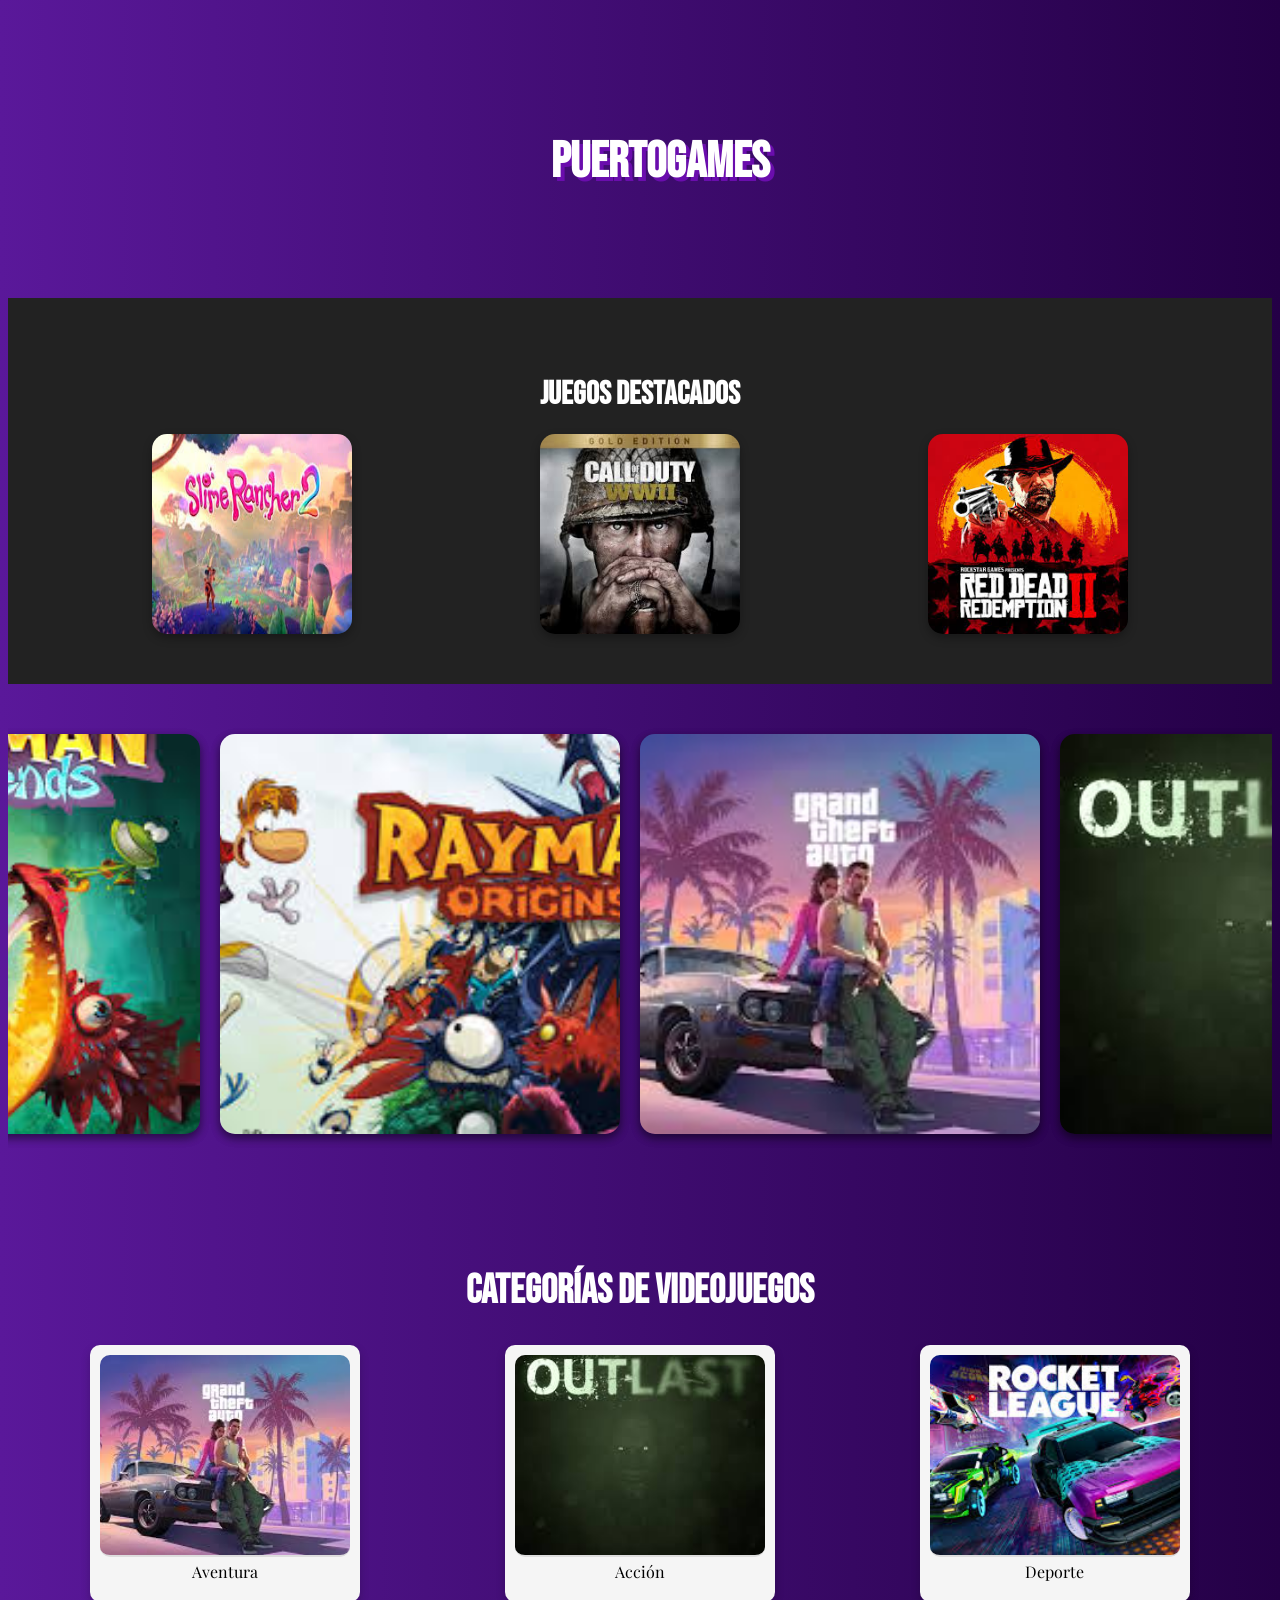
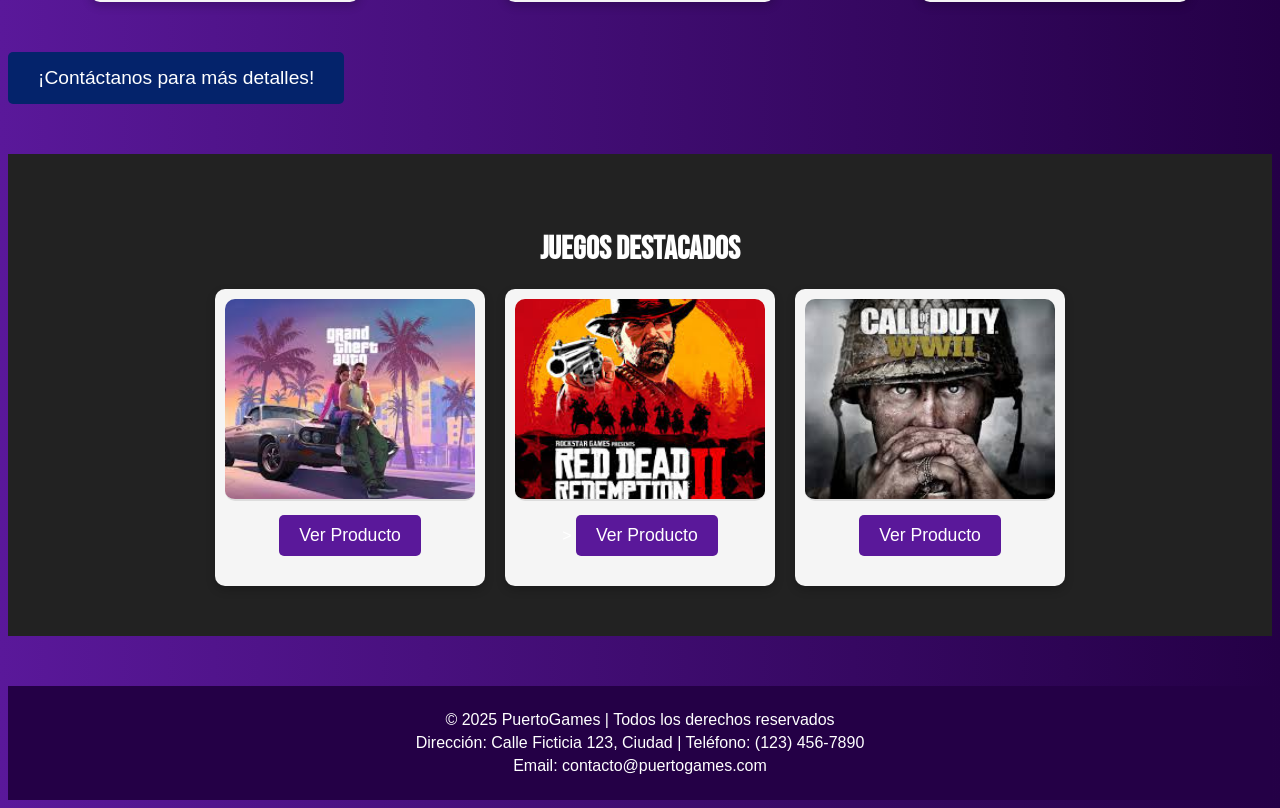
==== index.html @ 3d993a94 "Finalizado el proyecto" ====
<!DOCTYPE html>
<html lang="es">
<head>
    <meta charset="UTF-8">
    <meta name="viewport" content="width=device-width, initial-scale=1.0">
    <link rel="stylesheet" href="./css/styles.css">
    <link rel="stylesheet" href="./assets/Pixel Art 8Bit GIF by pixel jeff.gif">
    <link rel="preconnect" href="https://fonts.googleapis.com">
    <link rel="preconnect" href="https://fonts.gstatic.com" crossorigin>
    <link href="https://fonts.googleapis.com/css2?family=Bebas+Neue&family=Boldonse&family=Bytesized&family=Playfair+Display:ital,wght@0,400..900;1,400..900&display=swap" rel="stylesheet">
    <title>PuertoGames</title>

     
</head>
<body>
    <header class="pixel-banner">
        <h1 class="logo">PuertoGames</h1>
      </header>

    <!-- Juegos Destacados -->
    <section class="juegos-destacados">
        <h2>Juegos Destacados</h2>
        <div class="banner">
            <img src="./assets/4.jpg" alt="Juego 1">
            <img src="./assets/descargar (3).jpg" alt="Juego 2">
            <img src="./assets/descargar (2).jpg" alt="Juego 3">
        </div>
    </section>

    <section class="carrusel">
        <div class="imagenes-juegos">
            <div class="slides">
                <div class="slide">
                    <img src="./assets/descargar (1).jpg" alt="Juego 1">
                </div>
                <div class="slide">
                    <img src="./assets/descargar (4).jpg" alt="Juego 2">
                </div>
                <div class="slide">
                    <img src="./assets/descargar.jpg" alt="Juego 3">
                </div>
                <div class="slide">
                    <img src="./assets/descargar (6).jpg" alt="Juego 4">
                </div>
                <div class="slide">
                    <img src="./assets/descargar (7).jpg" alt="Juego 5">
                </div>
                <div class="slide">
                    <img src="./assets/descargar (8).jpg" alt="Juego 5">
                </div>
                <div class="slide">
                    <img src="./assets/descargar (9).jpg" alt="Juego 5">
                </div>
                <div class="slide">
                    <img src="./assets/5.jpg" alt="Juego 5">
                </div>
                <div class="slide">
                    <img src="./assets/descargar (10).jpg" alt="Juego 5">
                </div>
                <div class="slide">
                    <img src="./assets/descargar (11).jpg" alt="Juego 5">
                </div>
                <div class="slide">
                    <img src="./assets/descargar (12).jpg" alt="Juego 5">
                </div>
                <div class="slide">
                    <img src="./assets/descargar (13).jpg" alt="Juego 5">
                </div>
                <div class="slide">
                    <img src="./assets/descargar (14).jpg" alt="Juego 5">
                </div>
                <div class="slide">
                    <img src="./assets/descargar (15).jpg" alt="Juego 5">
                </div>
                <div class="slide">
                    <img src="./assets/descargar (16).jpg" alt="Juego 5">
                </div>
                <div class="slide">
                    <img src="./assets/descargar (17).jpg" alt="Juego 5">
                </div>
                <div class="slide">
                    <img src="./assets/descargar (18).jpg" alt="Juego 5">
                </div>
                <div class="slide">
                    <img src="./assets/descargar (19).jpg" alt="Juego 5">
                </div>
                <div class="slide">
                    <img src="./assets/descargar (20).jpg" alt="Juego 5">
                </div>
                <div class="slide">
                    <img src="./assets/descargar (1).jpg" alt="Juego 1">
                </div>
                <div class="slide">
                    <img src="./assets/descargar (4).jpg" alt="Juego 2">
                </div>
                <div class="slide">
                    <img src="./assets/descargar.jpg" alt="Juego 3">
                </div>
                <div class="slide">
                    <img src="./assets/descargar (6).jpg" alt="Juego 4">
                </div>
                <div class="slide">
                    <img src="./assets/descargar (7).jpg" alt="Juego 5">
                </div>
                <div class="slide">
                    <img src="./assets/descargar (8).jpg" alt="Juego 5">
                </div>
                <div class="slide">
                    <img src="./assets/descargar (9).jpg" alt="Juego 5">
                </div>
                <div class="slide">
                    <img src="./assets/5.jpg" alt="Juego 5">
                </div>
                <div class="slide">
                    <img src="./assets/descargar (10).jpg" alt="Juego 5">
                </div>
                <div class="slide">
                    <img src="./assets/descargar (11).jpg" alt="Juego 5">
                </div>
                <div class="slide">
                    <img src="./assets/descargar (12).jpg" alt="Juego 5">
                </div>
                <div class="slide">
                    <img src="./assets/descargar (13).jpg" alt="Juego 5">
                </div>
                <div class="slide">
                    <img src="./assets/descargar (14).jpg" alt="Juego 5">
                </div>
                <div class="slide">
                    <img src="./assets/descargar (15).jpg" alt="Juego 5">
                </div>
                <div class="slide">
                    <img src="./assets/descargar (16).jpg" alt="Juego 5">
                </div>
                <div class="slide">
                    <img src="./assets/descargar (17).jpg" alt="Juego 5">
                </div>
                <div class="slide">
                    <img src="./assets/descargar (18).jpg" alt="Juego 5">
                </div>
                <div class="slide">
                    <img src="./assets/descargar (19).jpg" alt="Juego 5">
                </div>
                <div class="slide">
                    <img src="./assets/descargar (20).jpg" alt="Juego 5">
                </div>
            </div>
        </div>
    </section>
    <section class="categorias">
        <h2>Categorías de Videojuegos</h2>
        <div class="juegos-categoria">
            <div class="juego">
                <img src="./assets/descargar (1).jpg" alt="Juego 1">
                <p class="categoria">Aventura</p>
            </div>
            <div class="juego">
                <img src="./assets/descargar (4).jpg" alt="Juego 2">
                <p class="categoria">Acción</p>
            </div>
            <div class="juego">
                <img src="./assets/descargar.jpg" alt="Juego 3">
                <p class="categoria">Deporte</p>
            </div>
        </div>
    </section>
    <!-- Llamado a la Acción (CTA) para ir a contacto o comprar -->
<section class="cta">
    <a href="contacto.html" class="cta-btn">¡Contáctanos para más detalles!</a>
<!-- Sección de Juegos Destacados -->
<section class="juegos-destacados">
    <h2>Juegos Destacados</h2>
    <div class="juegos-lista">
        <!-- Juego 1 -->
        <div class="juego">
            <img src="./assets/descargar (1).jpg" alt="Juego 1">
            <a href="producto.html" class="btn-ver-producto">Ver Producto</a> <!-- Enlace a producto específico -->
        </div>
        
        <!-- Juego 2 -->
        <div class="juego">
            <img src="./assets/descargar (2).jpg" alt="Juego 2">>
            <a href="producto2.html" class="btn-ver-producto">Ver Producto</a> <!-- Enlace a producto específico -->
        </div>
        
        <!-- Juego 3 -->
        <div class="juego">
            <img src="./assets/descargar (3).jpg" alt="Juego 3">
            <a href="producto3.html" class="btn-ver-producto">Ver Producto</a> <!-- Enlace a producto específico -->
        </div>
    </div>
</section>
<!-- Footer con información de contacto -->
<footer class="footer">
    <p>&copy; 2025 PuertoGames | Todos los derechos reservados</p>
    <p>Dirección: Calle Ficticia 123, Ciudad | Teléfono: (123) 456-7890</p>
    <p>Email: contacto@puertogames.com</p>
</footer>
</body>
</html>
---- css/styles.css ----
/* General Styles */
body {
    background: linear-gradient(to right, #5a189a, #240046);
    font-family: Arial, sans-serif;
}

/* Pixel Banner */
.pixel-banner {
    position: relative;
    width: 100%;
    height: 200px;
    background: linear-gradient(to right, #5a189a, #240046);
    background-image: url('https://media2.giphy.com/media/v1.Y2lkPTc5MGI3NjExeWVua3FrZ2JlaHhtOHdyNjU2MndsMTA0ZnJqMmJmMWpndWV6aHZ1eSZlcD12MV9pbnRlcm5hbF9naWZfYnlfaWQmY3Q9Zw/3dhmyq6EKw2x7eFt4X/giphy.gif');
    background-size: cover;
    background-repeat: no-repeat;
    background-position: center top;
    overflow: hidden;
    border-radius: 10px;
}

/* Logo in Pixel Banner */
.logo {
    position: absolute;
    top: 50%;
    left: 50%;
    transform: translate(-50%, -50%);
    font-family: "Bebas Neue", sans-serif;
    color: white;
    font-size: 50px;
    text-shadow: 4px 4px 0px #6a0dad;
    z-index: 2;
}

/* Hero Section */
.hero {
    background-image: url('https://via.placeholder.com/1200x400?text=Fondo+Hero');
    background-size: cover;
    background-position: center;
    height: 400px;
    display: flex;
    justify-content: center;
    align-items: center;
    color: white;
    font-family: 'Bebas Neue', sans-serif;
    text-align: center;
}

/* Juegos Destacados Section */
.juegos-destacados {
    padding: 20px;
    background-color: #222;
    color: white;
    text-align: center;
    margin-top: 50px;
}

.juegos-destacados h2 {
    font-family: 'Bebas Neue', sans-serif;
    font-size: 32px;
    margin-bottom: 20px;
}

.banner {
    display: flex;
    justify-content: space-around;
}

.banner img {
    width: 200px;
    margin: 0 10px;
    border-radius: 15px;
    box-shadow: 0 4px 10px rgba(0, 0, 0, 0.3);
    transition: transform 0.3s ease-in-out, box-shadow 0.3s ease;
}

.banner img:hover {
    transform: scale(1.1);
    box-shadow: 0 6px 15px rgba(0, 0, 0, 0.5);
}

/* Carrusel de Juegos */
.carrusel {
    position: relative;
    display: flex;
    justify-content: center;
    align-items: center;
    padding: 50px 0;
    overflow: hidden;
}

.imagenes-juegos {
    display: flex;
    justify-content: flex-start; /* Asegura que los juegos estén alineados horizontalmente */
    transition: transform 0.5s ease-in-out;
}

.imagenes-juegos img {
    width: 400px;
    height: 400px;
    object-fit: cover;
    margin-right: 20px;
    border-radius: 15px;
    box-shadow: 0 4px 10px rgba(0, 0, 0, 0.3);
    transition: transform 0.5s ease, box-shadow 0.3s ease;
}

.imagenes-juegos img:hover {
    transform: scale(1.05);
    box-shadow: 0 6px 15px rgba(0, 0, 0, 0.5);
}

/* Animación para el desplazamiento infinito */
@keyframes desplazamientoInfinito {
    0% {
        transform: translateX(0);
    }
    100% {
        transform: translateX(-100%); /* Desplazar completamente las imágenes */
    }
}

.slides {
    display: flex;
    animation: desplazamientoInfinito 40s linear infinite; /* Animación infinita */
}

.slide {
    width: 400px;
    height: 400px;
    margin-right: 20px;
    border-radius: 15px;
    box-shadow: 0 4px 10px rgba(0, 0, 0, 0.3);
    transition: transform 0.3s ease;
}

.slide img {
    width: 100%;
    height: 100%;
    object-fit: cover;
    border-radius: 15px;
}

/* Ajuste en el contenedor de las imágenes para que se alineen correctamente */
.imagenes-juegos {
    display: flex;
    width: auto;
    flex-wrap: nowrap; /* Esto asegura que las imágenes no se ajusten a varias líneas */
}


/* Categorías Section */
.categorias {
    text-align: center;
    padding: 50px 0;
}

.categorias h2 {
    font-size: 2.5rem;
    margin-bottom: 30px;
    font-family: 'Bebas Neue', sans-serif;
    color: #fff;
}

/* Contenedor de Juegos por Categoría */
.juegos-categoria {
    display: flex;
    justify-content: space-around;
    align-items: center;
    gap: 20px;
    padding: 0 20px;
}

/* Estilo para cada Juego */
.juego {
    width: 250px;
    text-align: center;
    background-color: #2d2d2d;
    border-radius: 10px;
    box-shadow: 0 4px 10px rgba(0, 0, 0, 0.3);
    padding: 10px;
    transition: transform 0.3s ease;
}

.juego:hover {
    transform: scale(1.05);
}

/* Imagen del Juego */
.juego img {
    width: 100%;
    height: auto;
    border-radius: 10px;
}

/* Categoría Debajo del Juego */
.categoria {
    font-size: 1.2rem;
    color: #fff;
    margin-top: 10px;
    font-family: 'Playfair Display', serif;
}

/* Estilo del botón CTA */
.cta-btn {
    background-color: #04236b;
    color: white;
    padding: 15px 30px;
    font-size: 1.2rem;
    border-radius: 5px;
    text-decoration: none;
    display: inline-block;
    transition: background-color 0.3s;
}

.cta-btn:hover {
    background-color: #240046;
}

/* Footer */
.footer {
    background-color: #240046;
    color: white;
    padding: 20px;
    text-align: center;
    font-size: 1rem;
    margin-top: 50px;
}

.footer p {
    margin: 5px 0;
}

/* Estilo para la Página de Producto */
header {
    background-color: #5a189a;
    color: white;
    text-align: center;
    padding: 20px;
}

.producto {
    display: flex;
    justify-content: center;
    align-items: center;
    padding: 50px 0;
}

.producto-info {
    display: flex;
    justify-content: space-around;
    align-items: center;
    width: 80%;
}

.producto-img {
    width: 400px;
    height: auto;
    border-radius: 10px;
    box-shadow: 0 4px 8px rgba(0, 0, 0, 0.2);
}

.producto-detalles {
    max-width: 500px;
    margin-left: 30px;
}

.producto h2 {
    font-size: 2rem;
    color: #fff8f8;
}

.producto p {
    font-size: 1.1rem;
    color: #000000;
}

.botones {
    display: flex;
    gap: 20px;
    margin-top: 20px;
}

.btn-volver, .btn-comprar {
    padding: 10px 20px;
    background-color: #5a189a;
    color: white;
    text-decoration: none;
    border-radius: 5px;
    font-size: 1rem;
    display: inline-block;
}

.btn-volver:hover, .btn-comprar:hover {
    background-color: #240046;
}

/* Estilo para la página de contacto */
.contacto {
    padding: 50px;
    text-align: center;
}

.contacto h2 {
    font-size: 2.5rem;
    margin-bottom: 20px;
}

.formulario-contacto {
    display: flex;
    flex-direction: column;
    gap: 20px;
    max-width: 400px;
    margin: 0 auto;
}

.formulario-contacto input, .formulario-contacto textarea {
    padding: 10px;
    font-size: 1rem;
    border-radius: 5px;
    border: 1px solid #ccc;
}

.formulario-contacto button {
    padding: 15px;
    background-color: #5a189a;
    color: white;
    border: none;
    border-radius: 5px;
    font-size: 1.1rem;
    cursor: pointer;
}

.formulario-contacto button:hover {
    background-color: #240046;
}

/* Estilo para el botón Ver Producto */
.btn-ver-producto {
    padding: 10px 20px;
    background-color: #5a189a;
    color: white;
    text-decoration: none;
    border-radius: 5px;
    font-size: 1.1rem;
    display: inline-block;
    margin-top: 10px;
}

.btn-ver-producto:hover {
    background-color: #240046;
}

/* Juegos Destacados Section */
.juegos-destacados {
    text-align: center;
    padding: 50px;
}

.juegos-lista {
    display: flex;
    flex-wrap: wrap;
    justify-content: center;
    gap: 20px;
}

.juego {
    background-color: #f5f5f5;
    border-radius: 10px;
    overflow: hidden;
    width: 250px;
    text-align: center;
    box-shadow: 0 4px 10px rgba(0, 0, 0, 0.2);
    transition: transform 0.3s ease-in-out;
}

.juego img {
    width: 100%;
    height: 200px;
    object-fit: cover;
    border-bottom: 2px solid #ddd;
}

.juego h3 {
    font-size: 1.2rem;
    margin: 10px 0;
}

.juego p {
    font-size: 1rem;
    color: #000000;
    margin: 0 0 10px 0;
}

.btn-ver-producto {
    padding: 10px 20px;
    background-color: #5a189a;
    color: white;
    text-decoration: none;
    border-radius: 5px;
    font-size: 1.1rem;
    display: inline-block;
    margin-bottom: 20px;
}

.btn-ver-producto:hover {
    background-color: #240046;
}

.juego:hover {
    transform: translateY(-10px);
}
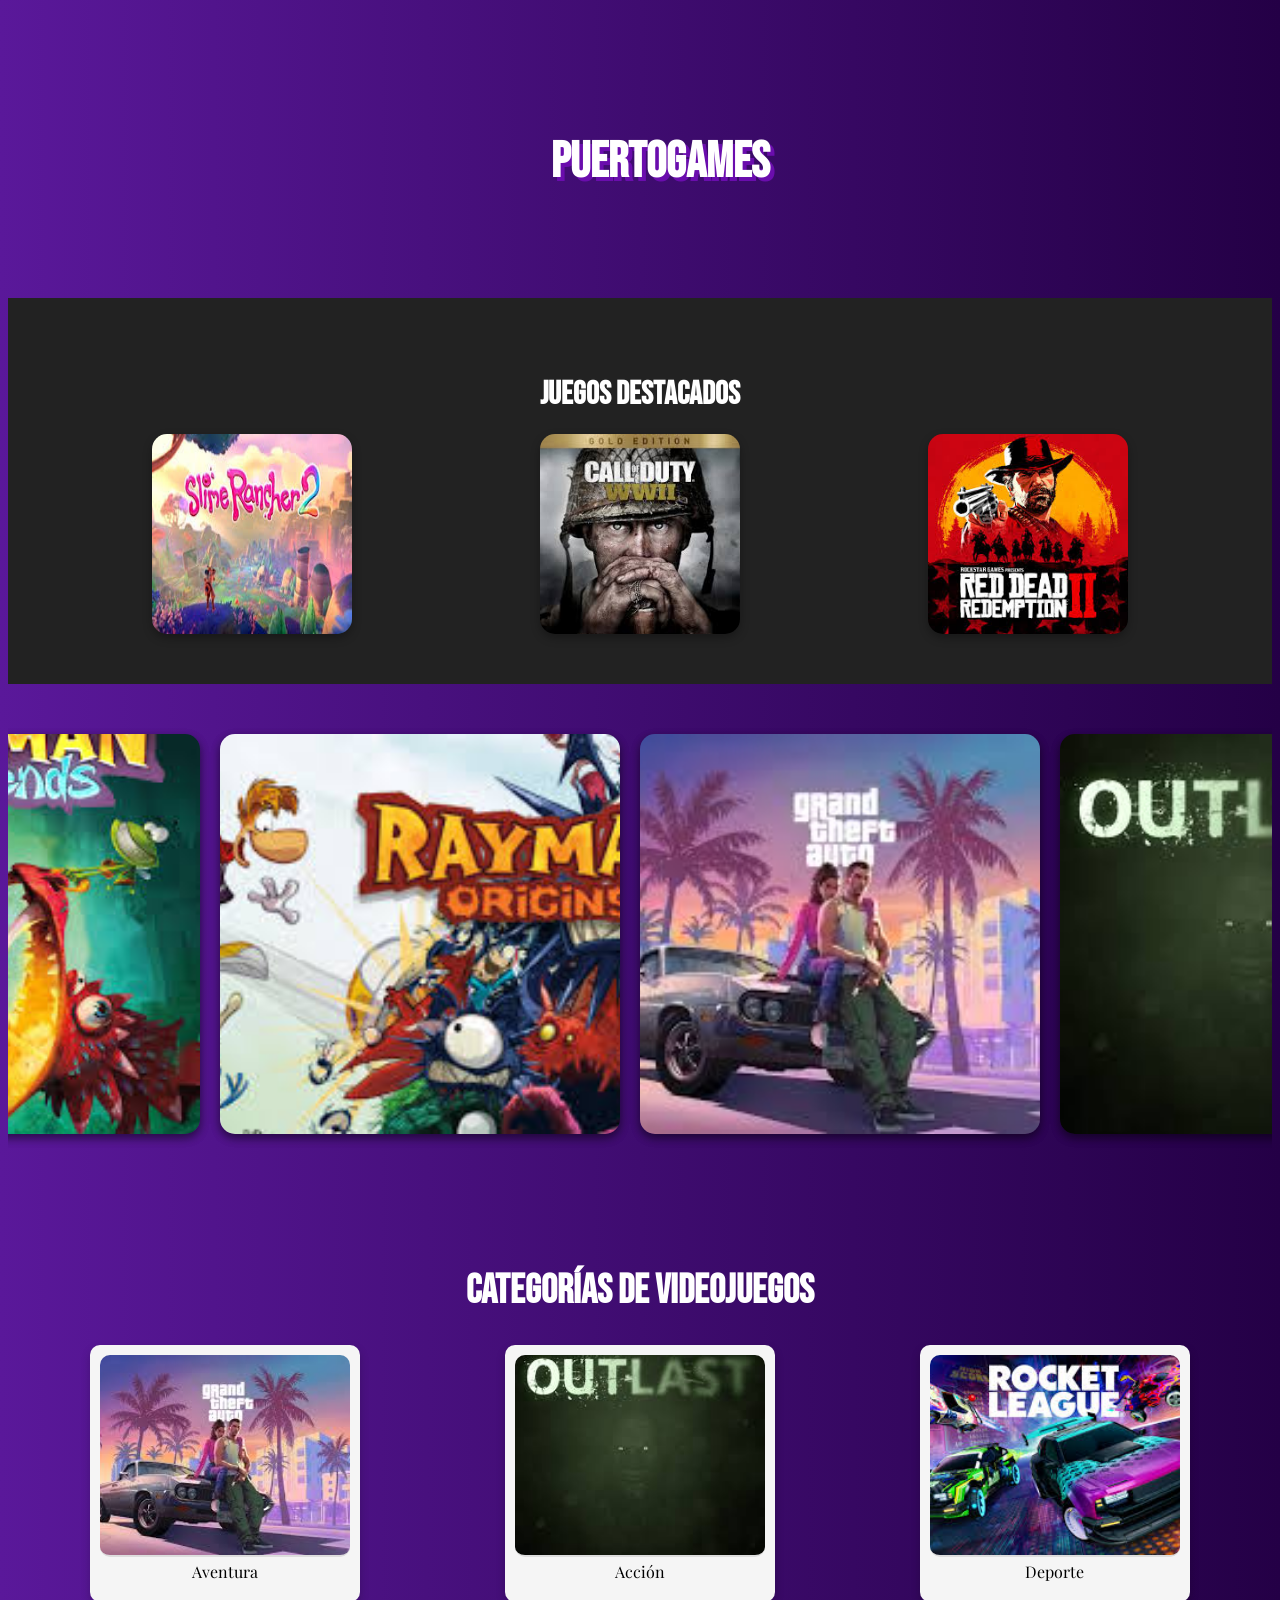
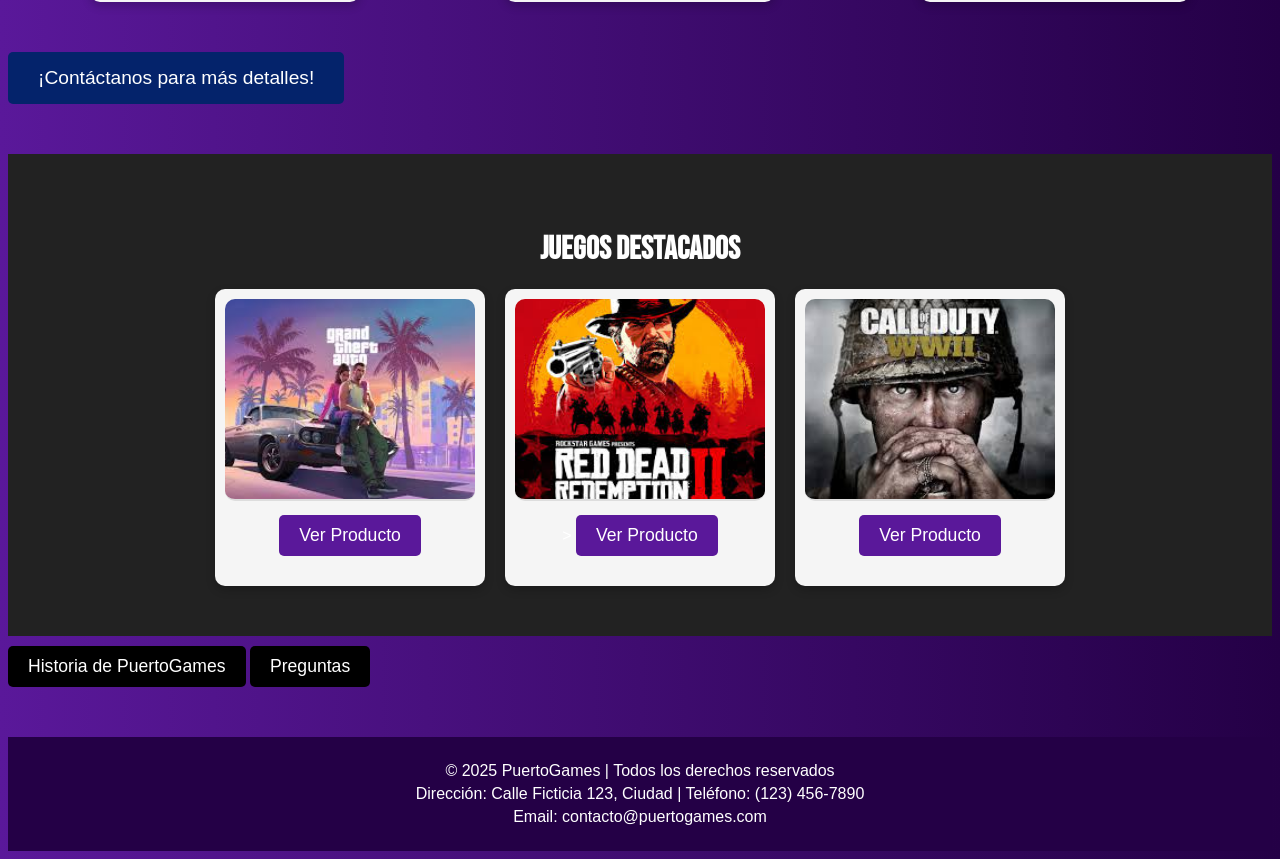
==== commit 6ae811b0: "actualizacion de codigo" ====
--- a/index.html
+++ b/index.html
@@ -190,6 +190,8 @@
         </div>
     </div>
 </section>
+<a href="historia.html" class="nuevo">Historia de PuertoGames</a>
+<a href="preguntas.html" class="nuevo">Preguntas</a>
 <!-- Footer con información de contacto -->
 <footer class="footer">
     <p>&copy; 2025 PuertoGames | Todos los derechos reservados</p>
--- a/css/styles.css
+++ b/css/styles.css
@@ -345,6 +345,17 @@
     display: inline-block;
     margin-top: 10px;
 }
+.nuevo {
+    padding: 10px 20px;
+    background-color: #000000;
+    color: white;
+    text-decoration: none;
+    border-radius: 5px;
+    font-size: 1.1rem;
+    display:inline-flex;
+    margin-top: 10px;
+}
+
 
 .btn-ver-producto:hover {
     background-color: #240046;
@@ -408,4 +419,108 @@
 
 .juego:hover {
     transform: translateY(-10px);
+}
+/* Media Queries para diseño responsivo */
+@media (max-width: 768px) {
+    .banner {
+        flex-direction: column;
+    }
+
+    .banner img {
+        width: 100%;
+        margin: 10px 0;
+    }
+
+    .juegos-categoria {
+        flex-direction: column;
+        align-items: center;
+    }
+
+    .juego {
+        width: 90%;
+    }
+
+    .producto-info {
+        flex-direction: column;
+        align-items: center;
+    }
+
+    .producto-img {
+        width: 100%;
+        max-width: 300px;
+    }
+
+    .cta-btn {
+        width: 100%;
+    }
+}
+
+@media (max-width: 480px) {
+    .categorias h2 {
+        font-size: 2rem;
+    }
+
+    .juegos-destacados h2 {
+        font-size: 24px;
+    }
+
+    .producto h2 {
+        font-size: 1.5rem;
+    }
+
+    .formulario-contacto {
+        max-width: 100%;
+    }
+}
+.div1 {
+    background-color: #000000;
+    text-align: center;
+    border-radius: 10px;
+    box-shadow: 0 10px 10px rgba(204, 201, 201, 0.2);
+    width: 300px; /* define un ancho */
+    margin: 0 auto; /* centra horizontalmente */
+    background-position: center top;
+  }
+.h11{
+    color: #8f05f1;
+}
+.historia {
+    background: linear-gradient(to right, #acaaae, #ba8de4);
+    border-radius: 10px;
+    box-shadow: 0 20px 20px rgba(243, 239, 239, 0.2);
+    padding: 0.5rem; /* espacio interno */
+    color: #333;     /* mejora contraste con fondo claro */
+    line-height: 1.6; /* mejora legibilidad */
+  }
+.h21{
+    font-family: "Tagesschrift", system-ui;
+
+}
+
+.mision{
+    font-style: oblique;
+
+}
+.questions{
+    background-color: rgb(99, 96, 96);
+    border-radius: 10px;
+    box-shadow: 0 10px 10px rgba(204, 201, 201, 0.2);
+    display: inline-block;
+
+}
+.cta1 {
+    background-color: #04236b;
+    color: white;
+    padding: 15px 30px;
+    font-size: 1rem;
+    border-radius: 5px;
+    text-decoration: none;
+    display: inline-block;
+    transition: background-color 0.3s;
+}
+.texto{
+    font-size: 20px;
+}
+.texto cta:hover{
+    text-decoration:dashed;
 }
